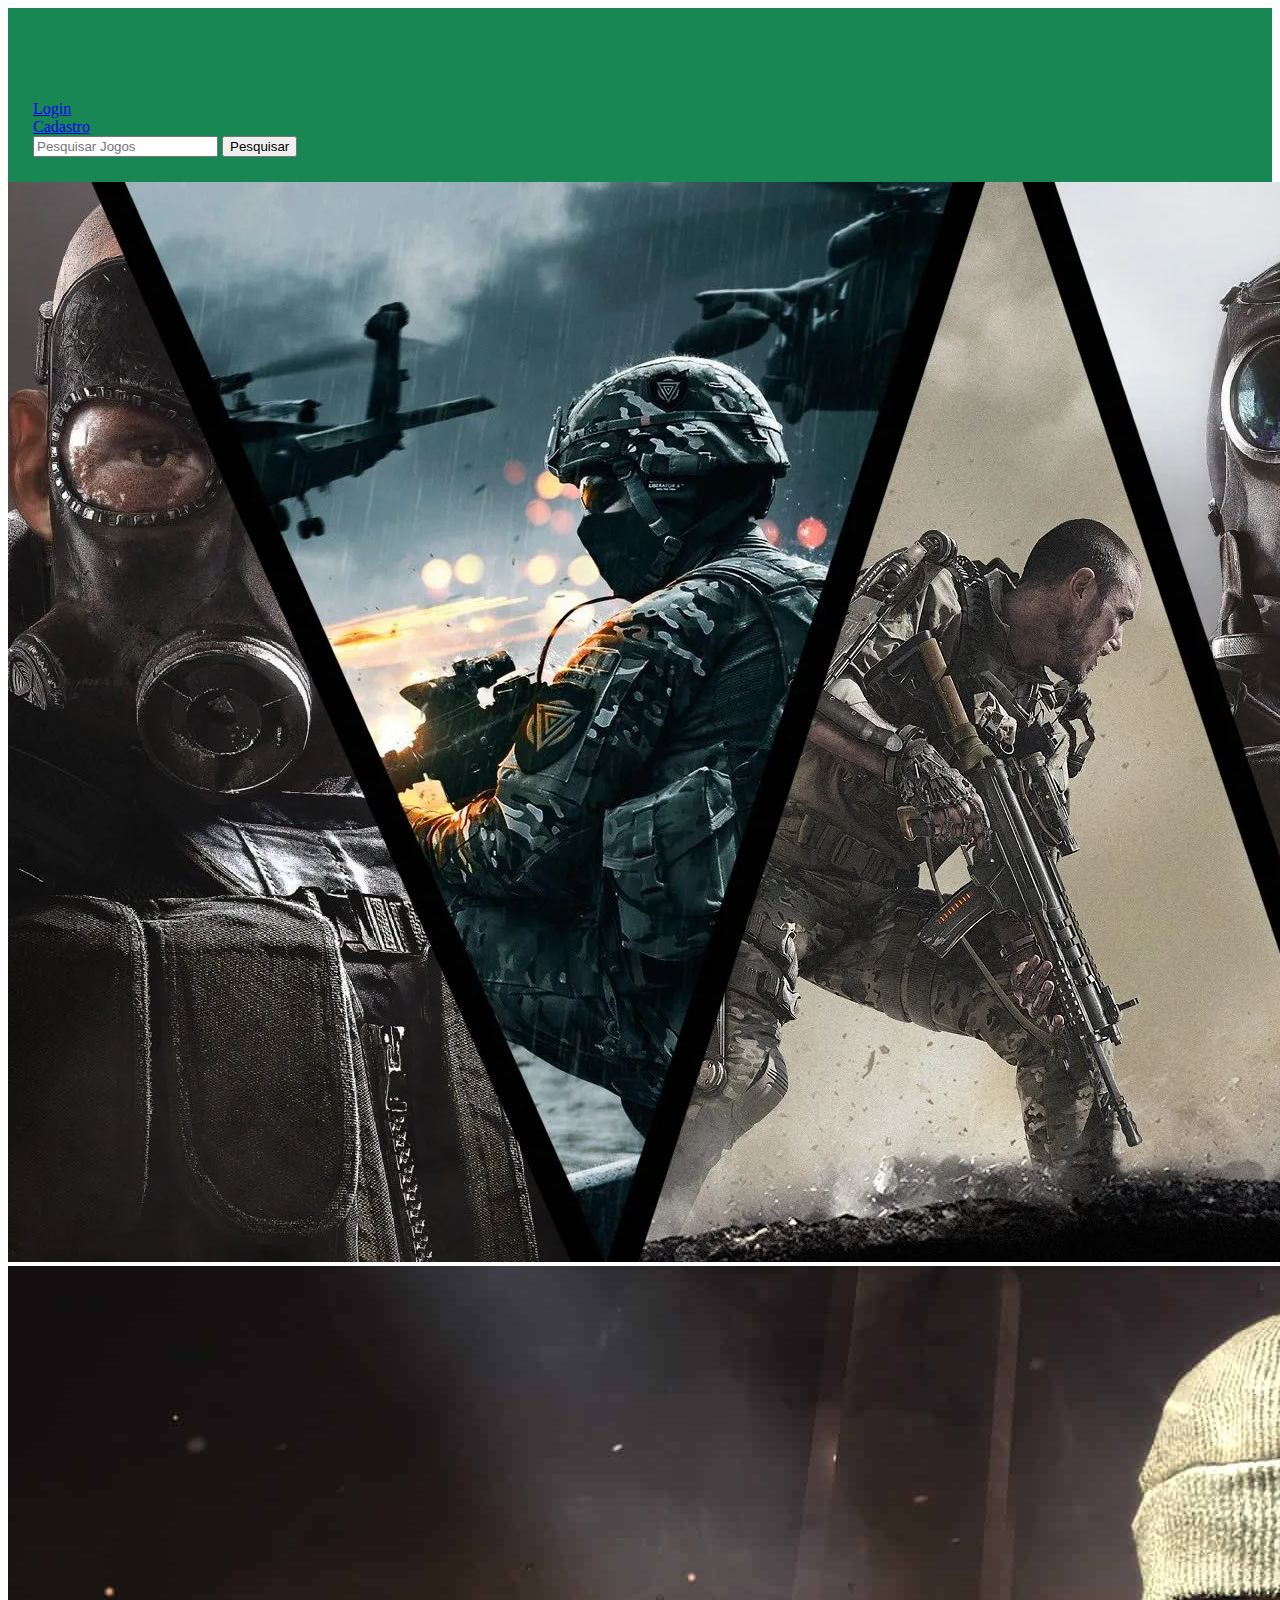
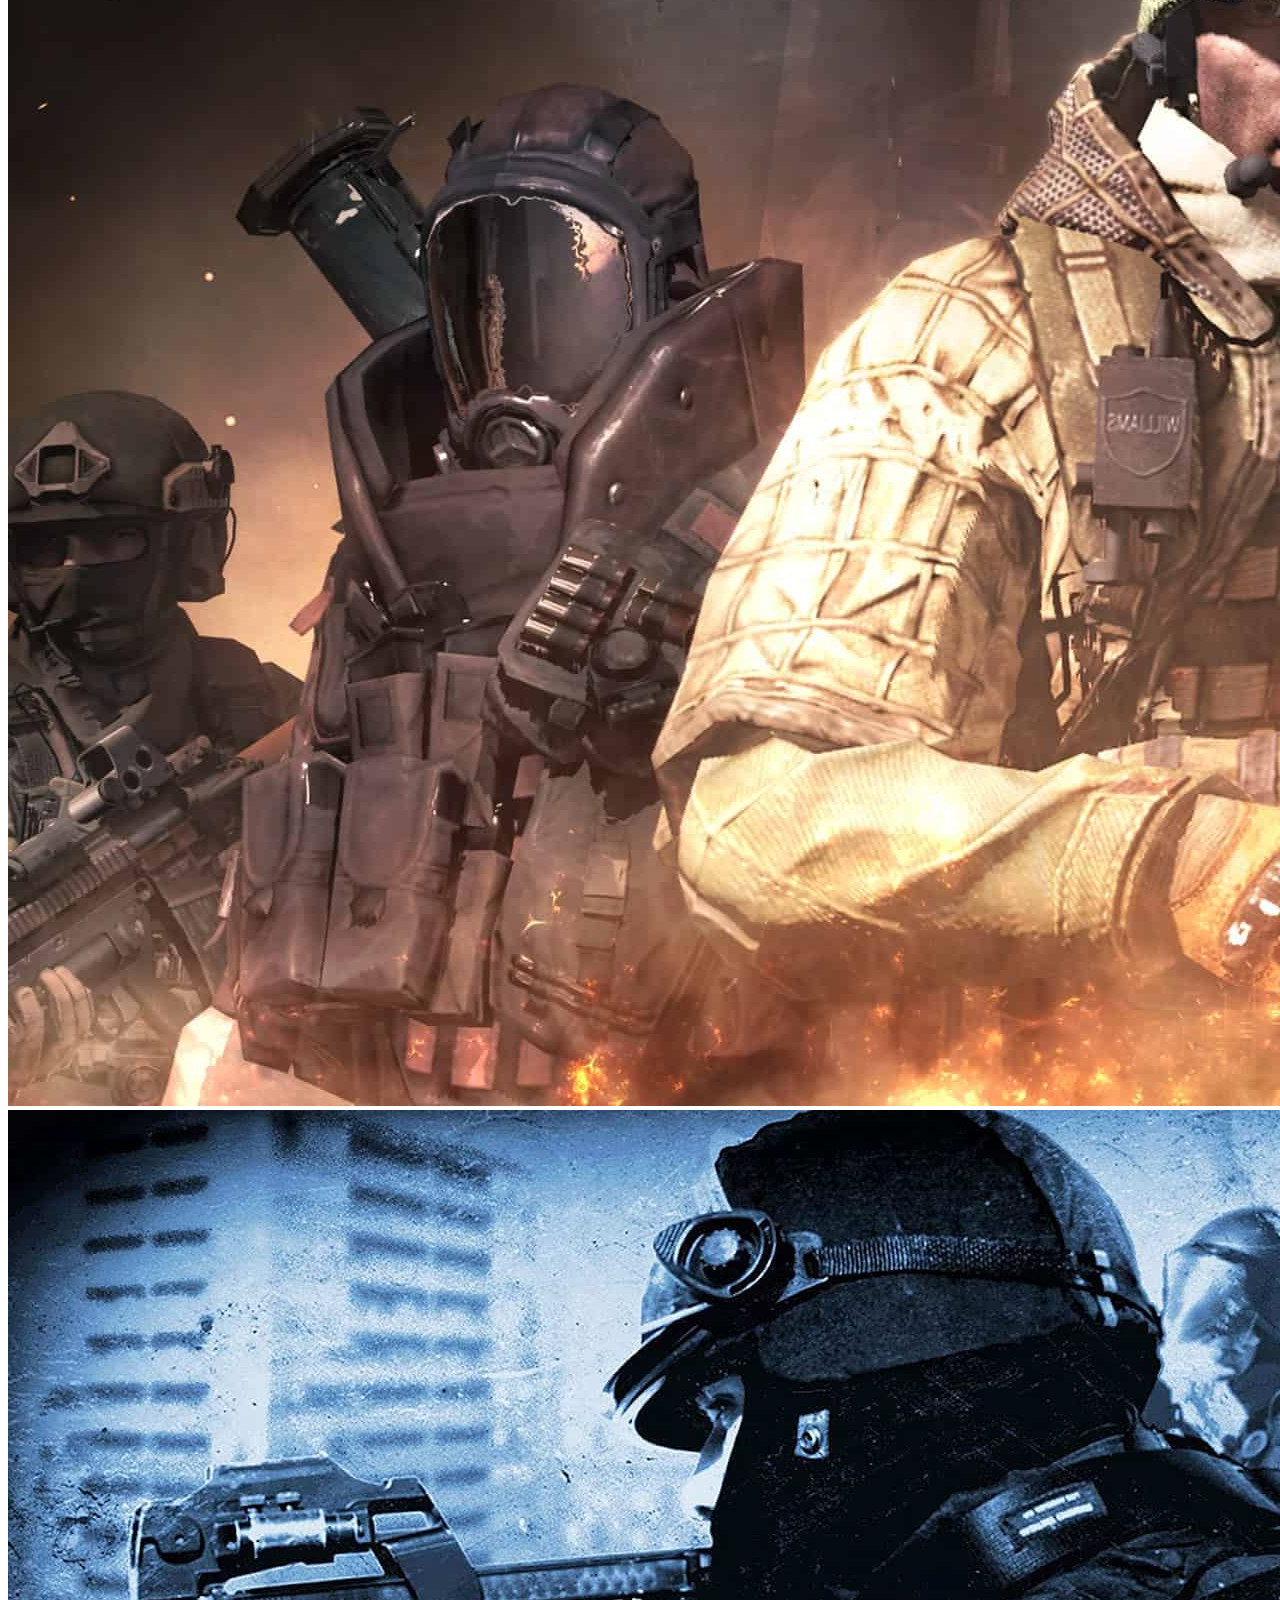
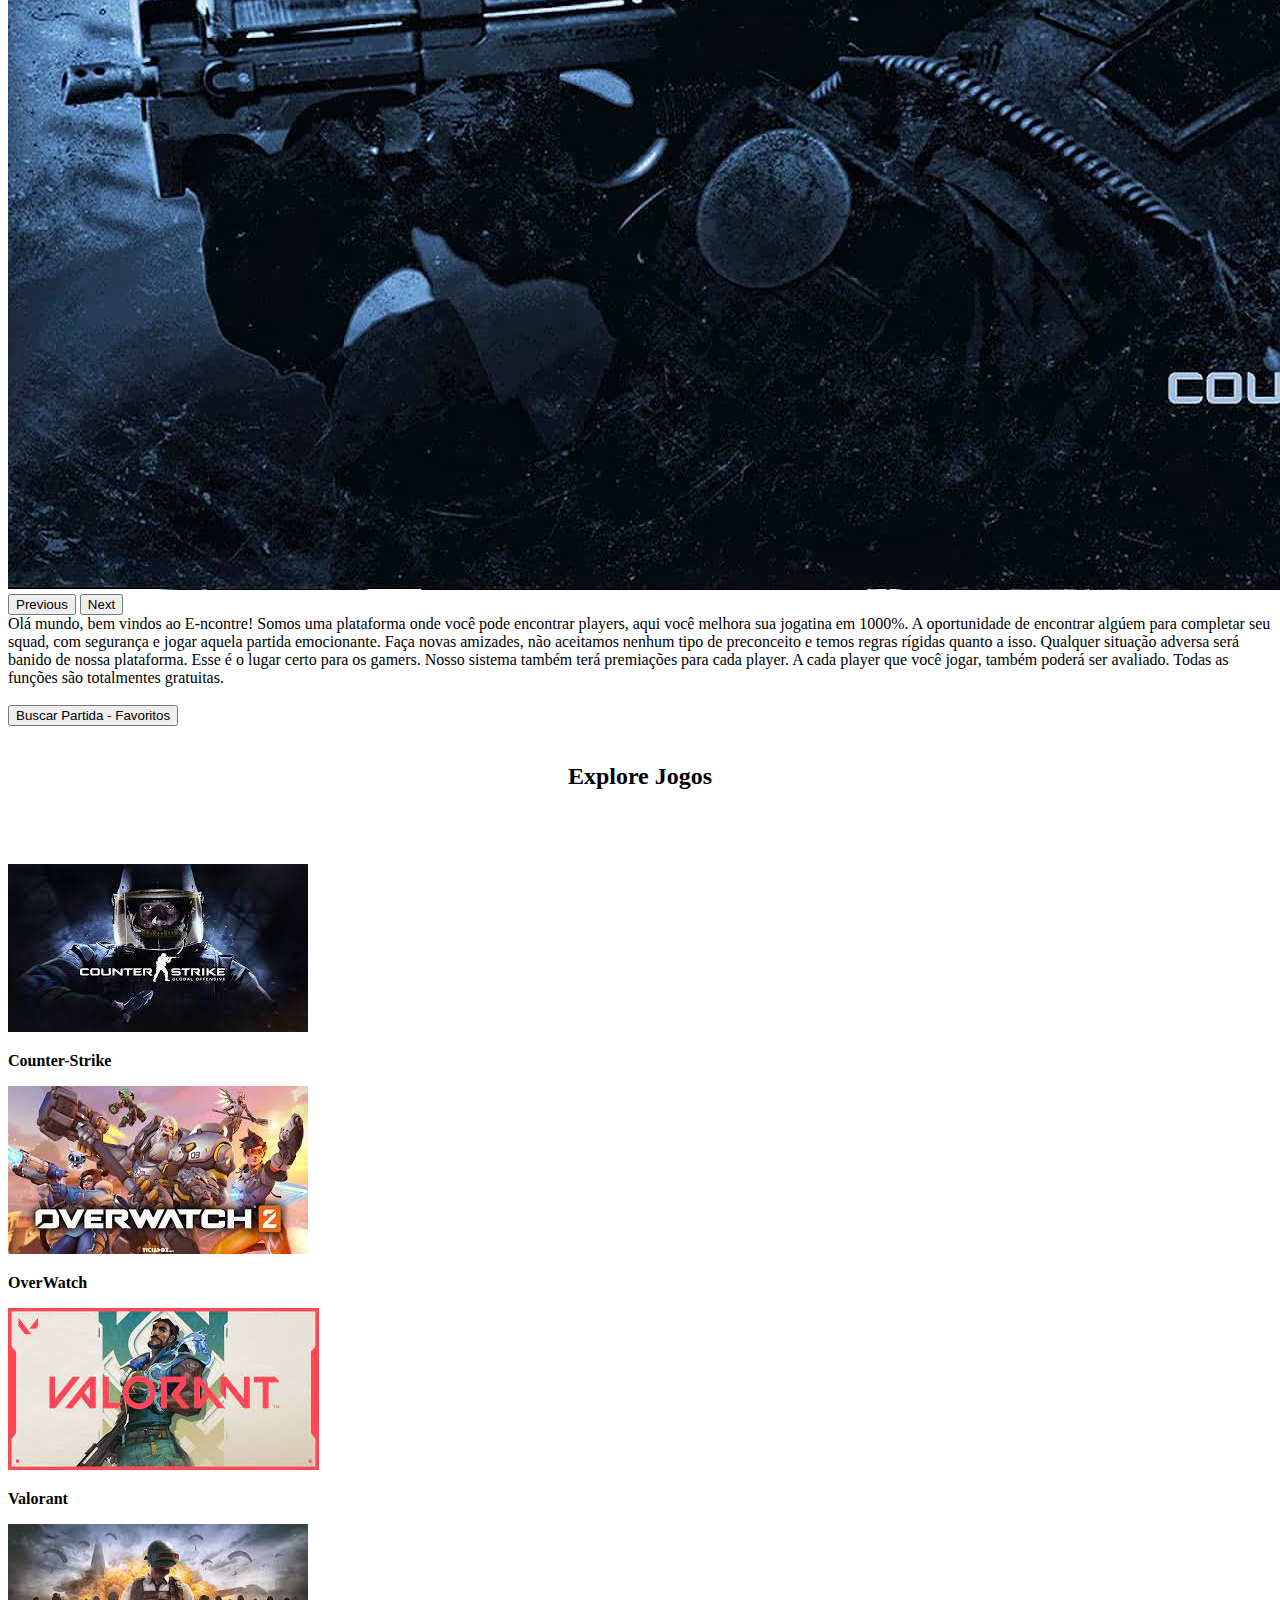
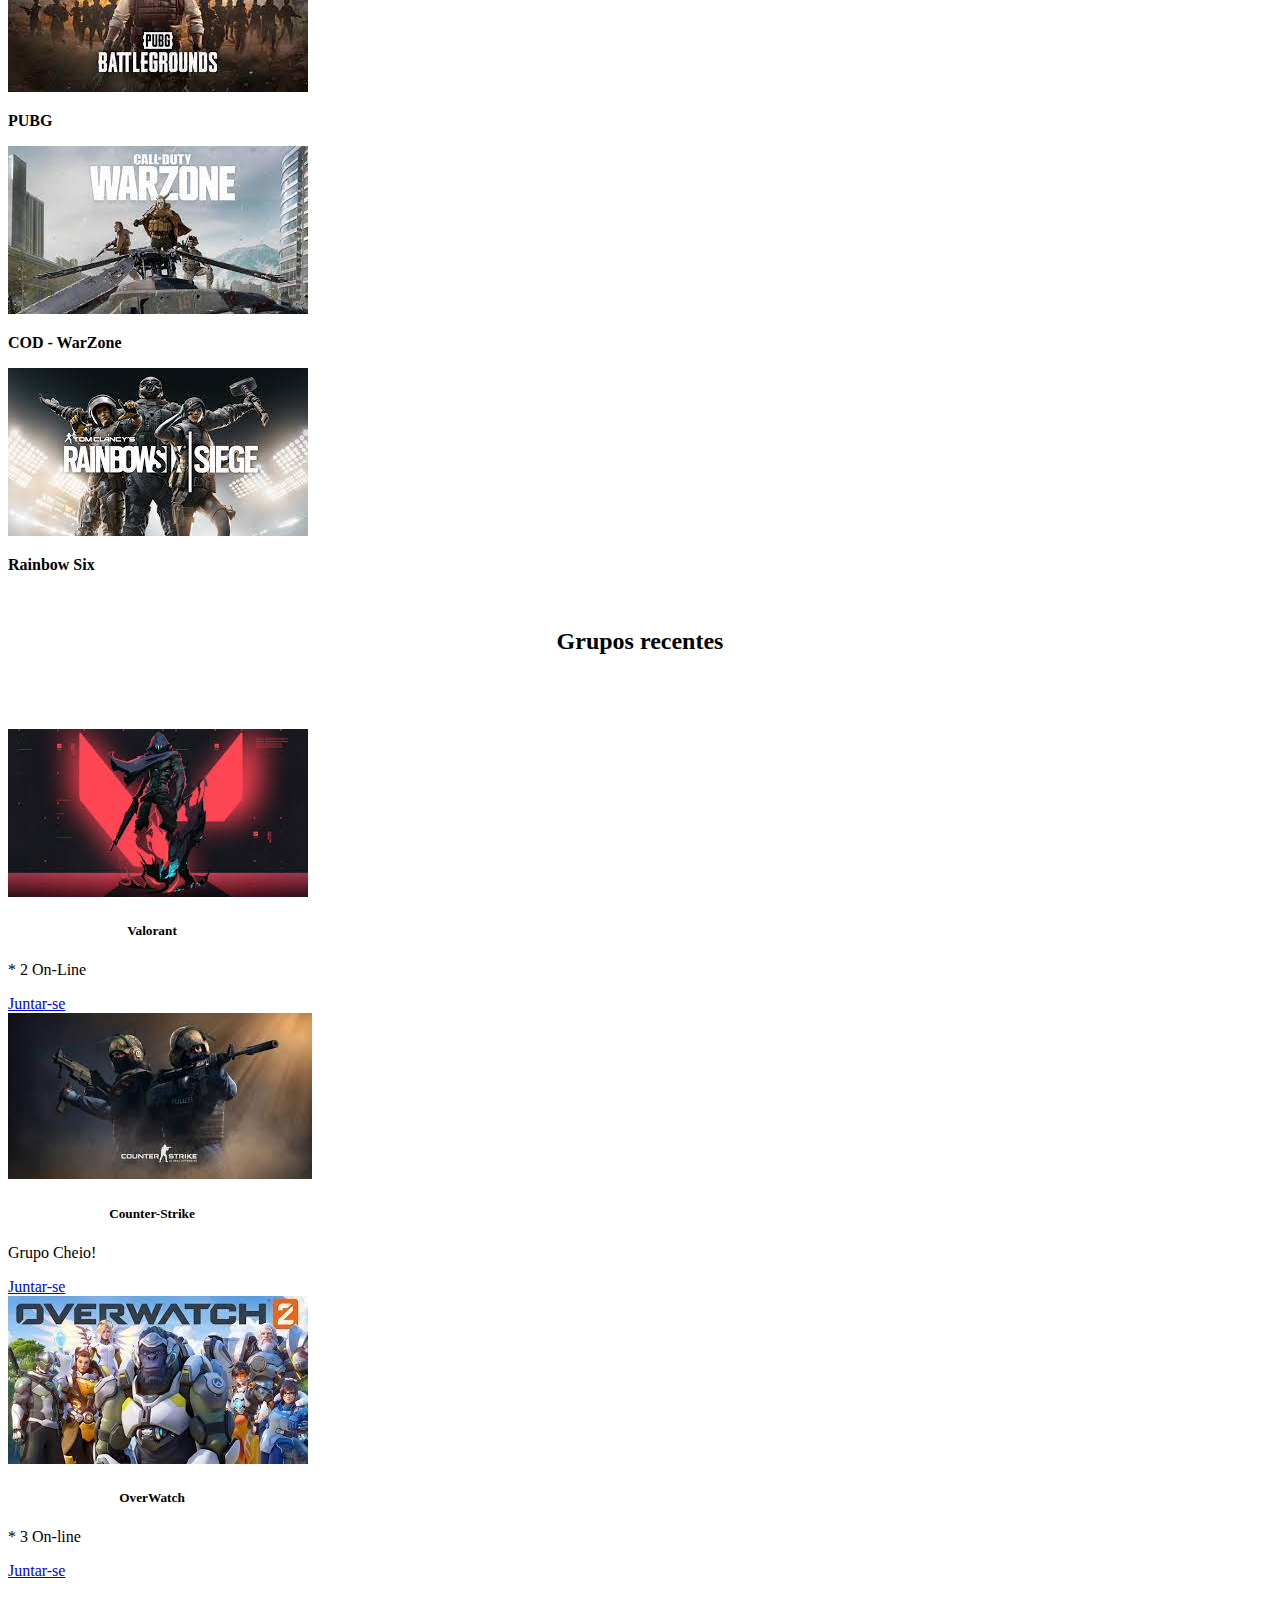
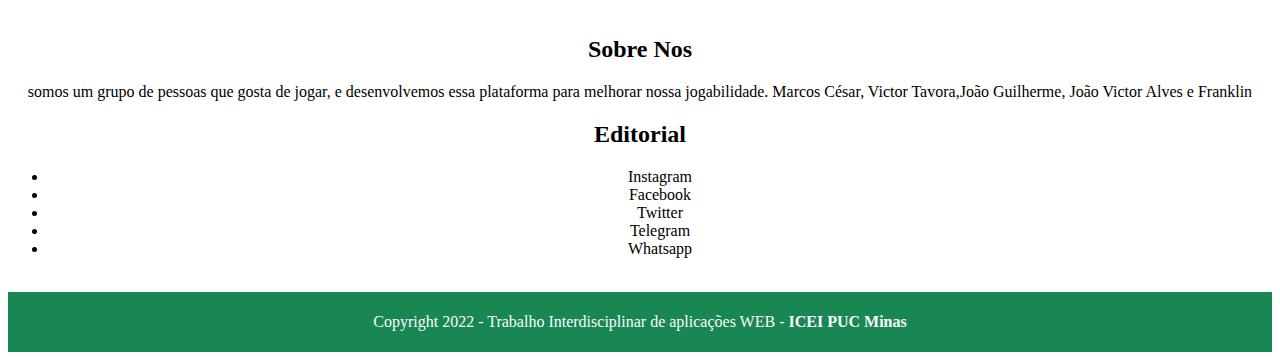
==== codigo/index.html @ c1f44124 "Add files via upload" ====
<!doctype html>
<html lang="pt-br">
  <head>
    <meta charset="utf-8">
    <meta name="viewport" content="width=device-width, initial-scale=1">
    <title>Site TIAW</title>
    <link href="https://cdn.jsdelivr.net/npm/bootstrap@5.2.1/dist/css/bootstrap.min.css" rel="stylesheet" integrity="sha384-iYQeCzEYFbKjA/T2uDLTpkwGzCiq6soy8tYaI1GyVh/UjpbCx/TYkiZhlZB6+fzT" crossorigin="anonymous">
    <link rel="stylesheet" href="estilo.css">
  </head>
  <body>

    <header class="container header">
      <nav class="navbar bg-light">
        <div class="container-fluid">
          <img src="E-ncontre.png" alt="Logo" class="logo">
          
          <div class="alert alert-primary" role="alert">
            <a href="login.html" class="alert-link">Login</a>
          </div>
          <div class="alert alert-primary" role="alert">
             <a href="cadastro.html" class="alert-link">Cadastro</a>
          </div>
          
          <form class="d-flex" role="search">
            <input class="form-control me-2" type="search" placeholder="Pesquisar Jogos" aria-label="Search">
            <button class="btn btn-outline-success" type="submit">Pesquisar</button>
          </form>
        </div>
      </nav>

    </header>

    <main class="container">

      <section class="row banner">

        <div id="carouselExampleControls" class="carousel slide" data-bs-ride="carousel">
          <div class="carousel-inner">
            <div class="carousel-item active">
              <img src="Melhores-jogos-fps-de-2017.webp" class="d-block w-100" alt="...">
            </div>
            <div class="carousel-item">
              <img src="Jogos-Grátis-FPS-Na-Stea.jpg" class="d-block w-100" alt="...">
            </div>
            <div class="carousel-item">
              <img src="jogos-de-tiro.jpg" class="d-block w-100" alt="...">
            </div>
          </div>
          <button class="carousel-control-prev" type="button" data-bs-target="#carouselExampleControls" data-bs-slide="prev">
            <span class="carousel-control-prev-icon" aria-hidden="true"></span>
            <span class="visually-hidden">Previous</span>
          </button>
          <button class="carousel-control-next" type="button" data-bs-target="#carouselExampleControls" data-bs-slide="next">
            <span class="carousel-control-next-icon" aria-hidden="true"></span>
            <span class="visually-hidden">Next</span>
          </button>
        </div>

      </section>

      <section> Olá mundo, bem vindos ao E-ncontre!
            Somos uma plataforma onde você pode encontrar players, aqui você melhora sua jogatina em 1000%. A oportunidade de encontrar algúem para completar seu squad, com segurança e jogar aquela partida emocionante.
            Faça novas amizades, não aceitamos nenhum tipo de preconceito e temos regras rígidas quanto a isso. Qualquer situação adversa será banido de nossa plataforma.
            Esse é o lugar certo para os gamers. Nosso sistema também terá premiações para cada player.
            A cada player que você jogar, também poderá ser avaliado.
            Todas as funções são totalmentes gratuitas.
      </section>

      <section class="texto principal">

        <div class="d-grid gap-2">
          <br>
          <button class="btn btn-primary" type="button">Buscar Partida - Favoritos</button>
        </div>
      
      </section>

      <br>

      <section class="row novidades">

        <h2 class="explorar">Explore Jogos</h2>
        <br><br><br>
        <div class="col-lg-4 col-sm-12 col-xs-12 col-md-12">
          <img src="cs.jpg" alt="Imagem novidade" class="imgnov">
          <strong><p>Counter-Strike</p></strong>
        </div>

        <div class="col-lg-4 col-sm-12 col-xs-12 col-md-12">
          <img src="overw.jpg" alt="Imagem novidade" class="imgnov">
          <strong><p>OverWatch</p></strong>
        </div>


        <div class="col-lg-4 col-sm-12 col-xs-12 col-md-12">
          <img src="val.jpg" alt="Imagem novidade" class="imgnov">
          <strong><p>Valorant</p></strong>
        </div>

        

        <div class="col-lg-4 col-sm-12 col-xs-12 col-md-12">
          <img src="pubg.jpg" alt="Imagem novidade" class="imgnov">
          <strong><p>PUBG</p></strong>
        </div>

        <div class="col-lg-4 col-sm-12 col-xs-12 col-md-12">
          <img src="warz.jpg" alt="Imagem novidade" class="imgnov">
          <strong><p>COD - WarZone</p></strong>
        </div>

        <div class="col-lg-4 col-sm-12 col-xs-12 col-md-12">
          <img src="r6.jpg" alt="Imagem novidade" class="imgnov">
          <strong><p>Rainbow Six</p></strong>
        </div>
<br>
        
  

      </section class="grupostodos">

      <section class="todosgrupos">
      <section class="row plataformas">

        <h2 class="gruposre">Grupos recentes</h2>
        <br><br><br>
        
        <div class="col-lg-4 col-sm-12 col-xs-12 col-md-12">

          <div class="card" style="width: 18rem;">
            <img src="valg.jpg" class="card-img-top" alt="fsdugf">
            <div class="card-body">
              <h5 class="card-title">Valorant</h5>
              <p class="card-text">* 2 On-Line</p>
              <a href="#" class="btn btn-primary">Juntar-se</a>
            </div>
          </div>

        </div>

        <div class="col-lg-4 col-sm-12 col-xs-12 col-md-12">

          <div class="card" style="width: 18rem;">
            <img src="csgo.jpg" class="card-img-top" alt="fsdugf">
            <div class="card-body">
              <h5 class="card-title">Counter-Strike</h5>
              <p class="card-text">Grupo Cheio!</p>
              <a href="#" class="btn btn-primary">Juntar-se</a>
            </div>
          </div>

        </div>

        <div class="col-lg-4 col-sm-12 col-xs-12 col-md-12">

          <div class="card" style="width: 18rem;">
            <img src="overw2.jpg" class="card-img-top" alt="fsdugf">
            <div class="card-body">
              <h5 class="card-title">OverWatch</h5>
              <p class="card-text">* 3 On-line</p>
              <a href="#" class="btn btn-primary">Juntar-se</a>
            </div>  
          </div>

        </div>

      </section>
    </section>

      <br>

      <br>

      <section class="row sobre">

        <div class="col-lg-8 col-sm-12 col-xs-12 col-md-12">
          <h2 class="sobre">Sobre Nos</h2>
          <p class="sobrenos">somos um grupo de pessoas que gosta de jogar, e desenvolvemos essa plataforma para melhorar nossa jogabilidade. 
Marcos César, Victor Tavora,João Guilherme, João Victor Alves e Franklin  </p>
        </div>

        <div class="col-lg-4 col-sm-12 col-xs-12 col-md-12">
          <h2>Editorial</h2>
          <ul class="list-group">
            <li class="list-group-item">Instagram</li>
            <li class="list-group-item">Facebook</li>
            <li class="list-group-item">Twitter</li>
            <li class="list-group-item">Telegram</li>
            <li class="list-group-item">Whatsapp</li>
          </ul>

      </section>

    </main>
<br>
    <footer class="container footer">

      <div>
        <p>Copyright 2022 - Trabalho Interdisciplinar de aplicações WEB - <strong>ICEI PUC Minas</strong></p>
      </div>

    </footer>
    
    <script src="https://cdn.jsdelivr.net/npm/bootstrap@5.2.1/dist/js/bootstrap.bundle.min.js" integrity="sha384-u1OknCvxWvY5kfmNBILK2hRnQC3Pr17a+RTT6rIHI7NnikvbZlHgTPOOmMi466C8" crossorigin="anonymous"></script>
  </body>
</html>
---- codigo/estilo.css ----
/*cabecalho inicio*/
.logo{
    max-width: 250px;
}

header{
    background-color: #198754;
    padding: 5px;
}


.navbar{
   margin: 10px;
   padding: 10px;
}



@media screen and (max-width: 600px){
    .nav{
        display: none;
        position: absolute;
        top: 40px;
        left: 50%;
        margin-left: -90px;
    }

    .img1{
        margin: 0px -20px;
        max-width: 380px;
    }

}

@media screen and (min-width: 601px) and ( max-width: 850px){
    .img1{
        margin: 0px -20px;
        max-width: 580px;
    }
}

@media screen and (min-width: 601px) and (max-width: 1200px){
    .nav{
        top: 40px;
        left: 50%;
        margin-left: -90px;
    }

    .img1{
        margin: 0px 0px;
        max-width: 500px;
    }
}




/*cabecalho fim*/
/*---------------------------*/

/*main inicio*/



.todosgrupos{
    background-color: #ffffff;
}

.explorar{
    text-align: center;
}

.gruposre{
    text-align: center;
}

.card-title{
    text-align: center;
}


/*main fim*/

/*---------------------------*/
/*rodape inicio*/

.bloco{
    background-color: #3c253d;
}

.final{
    color: white;
    text-align: center;
}

footer{
    background-color: #198754;
    text-align: center;
    color: #fafafa;
    padding: 5px;
}

.sobre{
    text-align: center;
}


/*rodape fim */
/*---------------------------*/
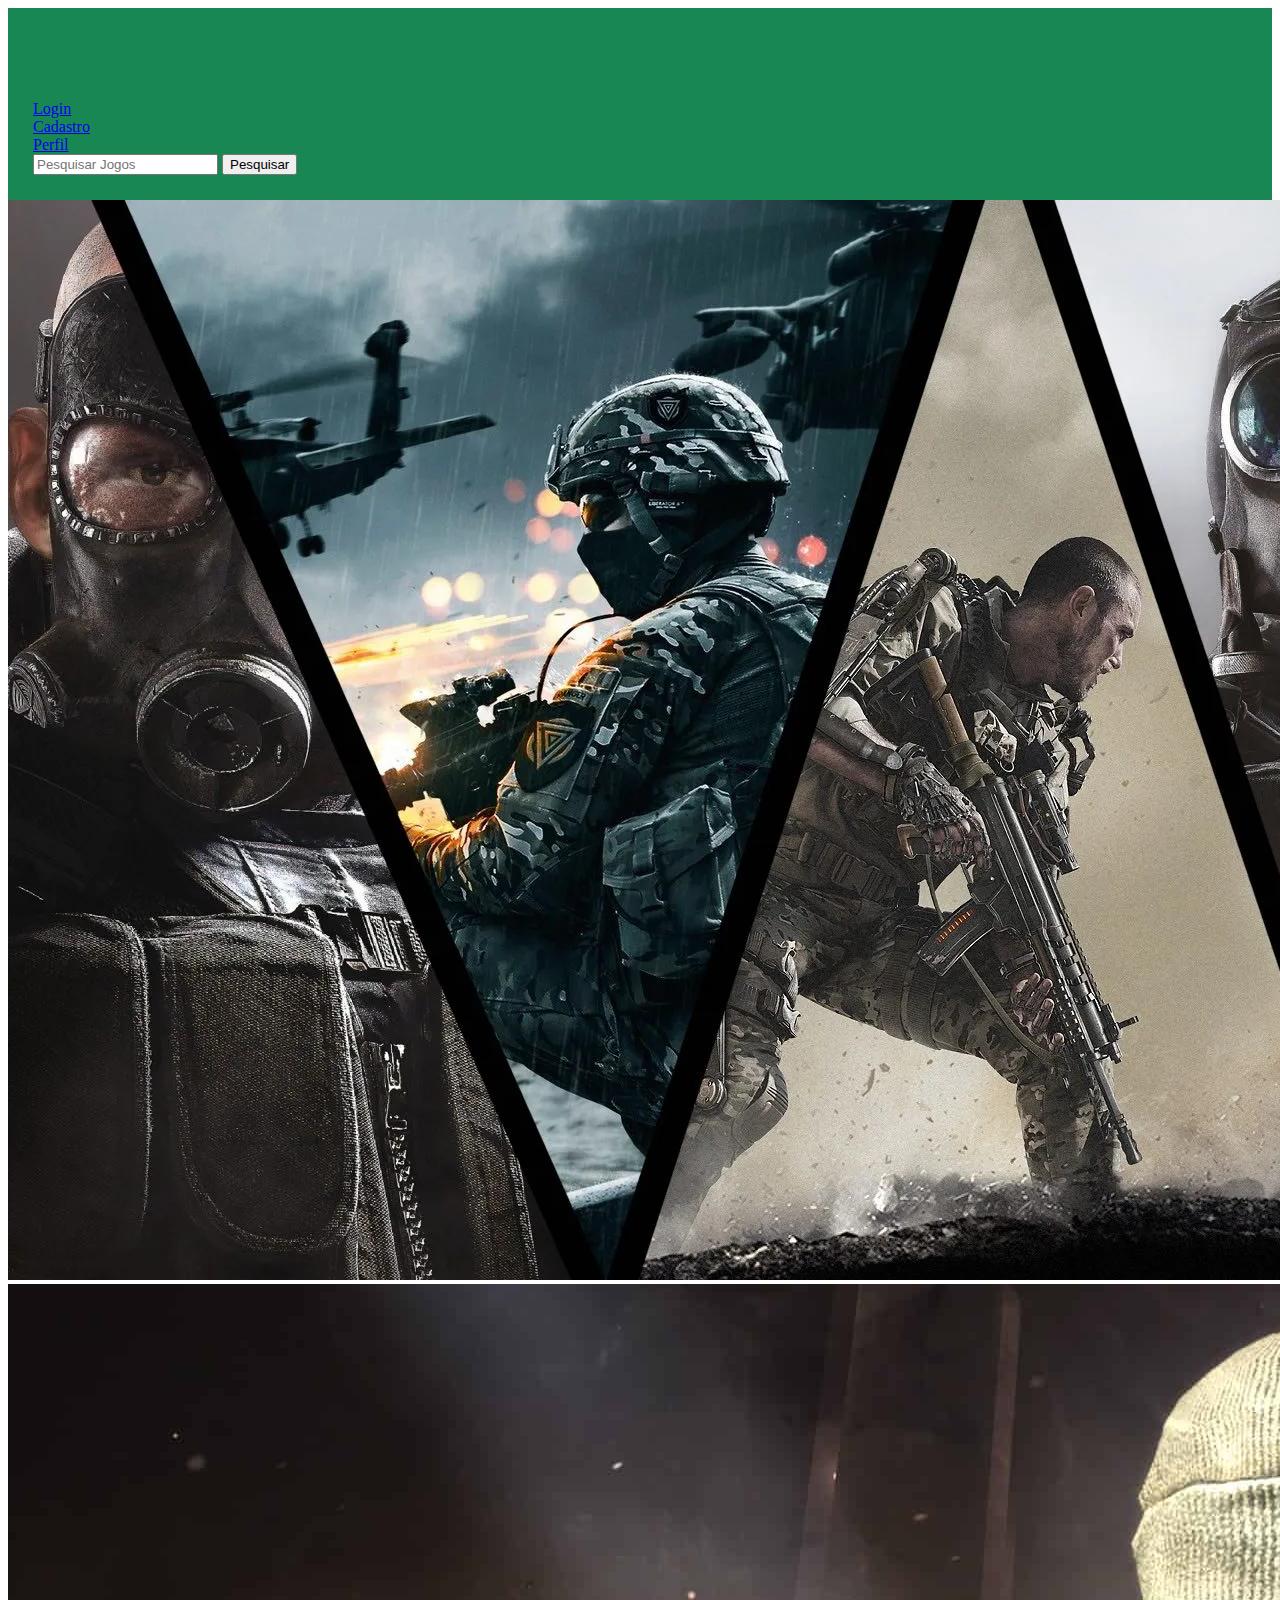
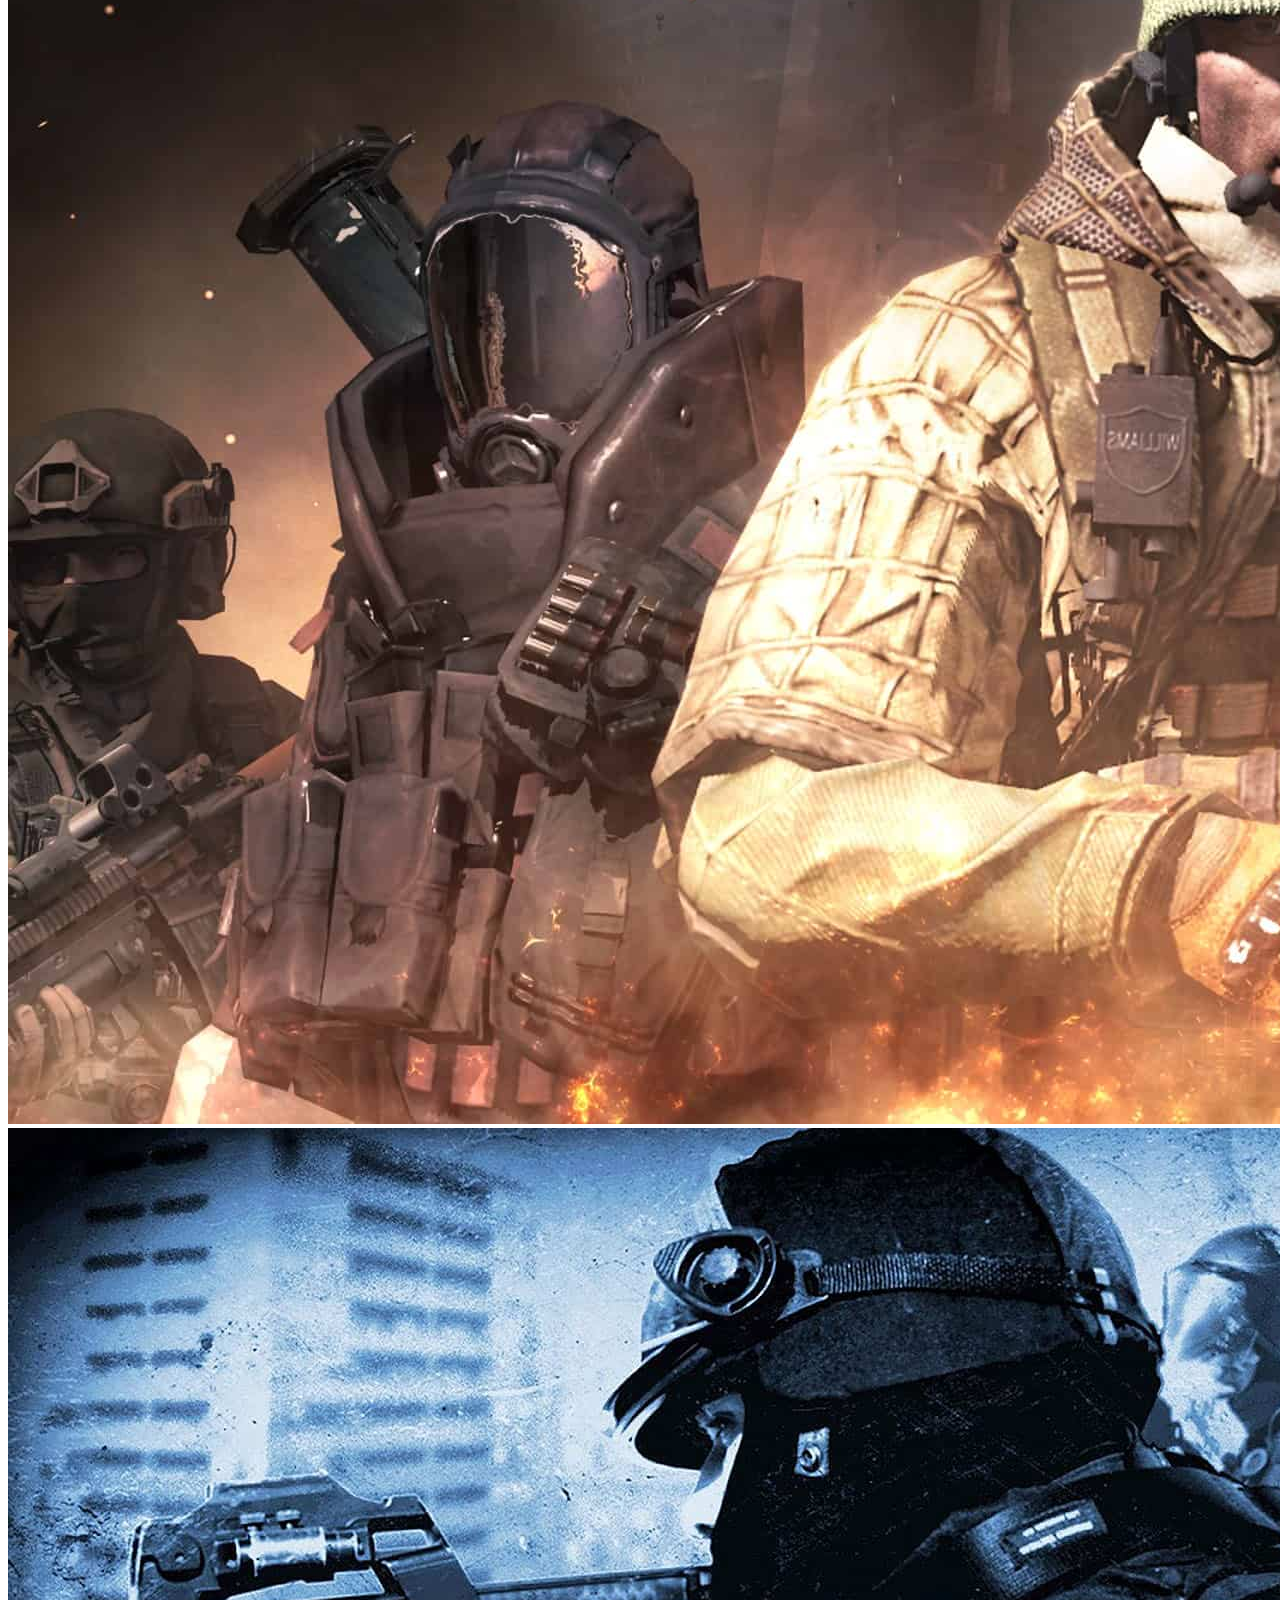
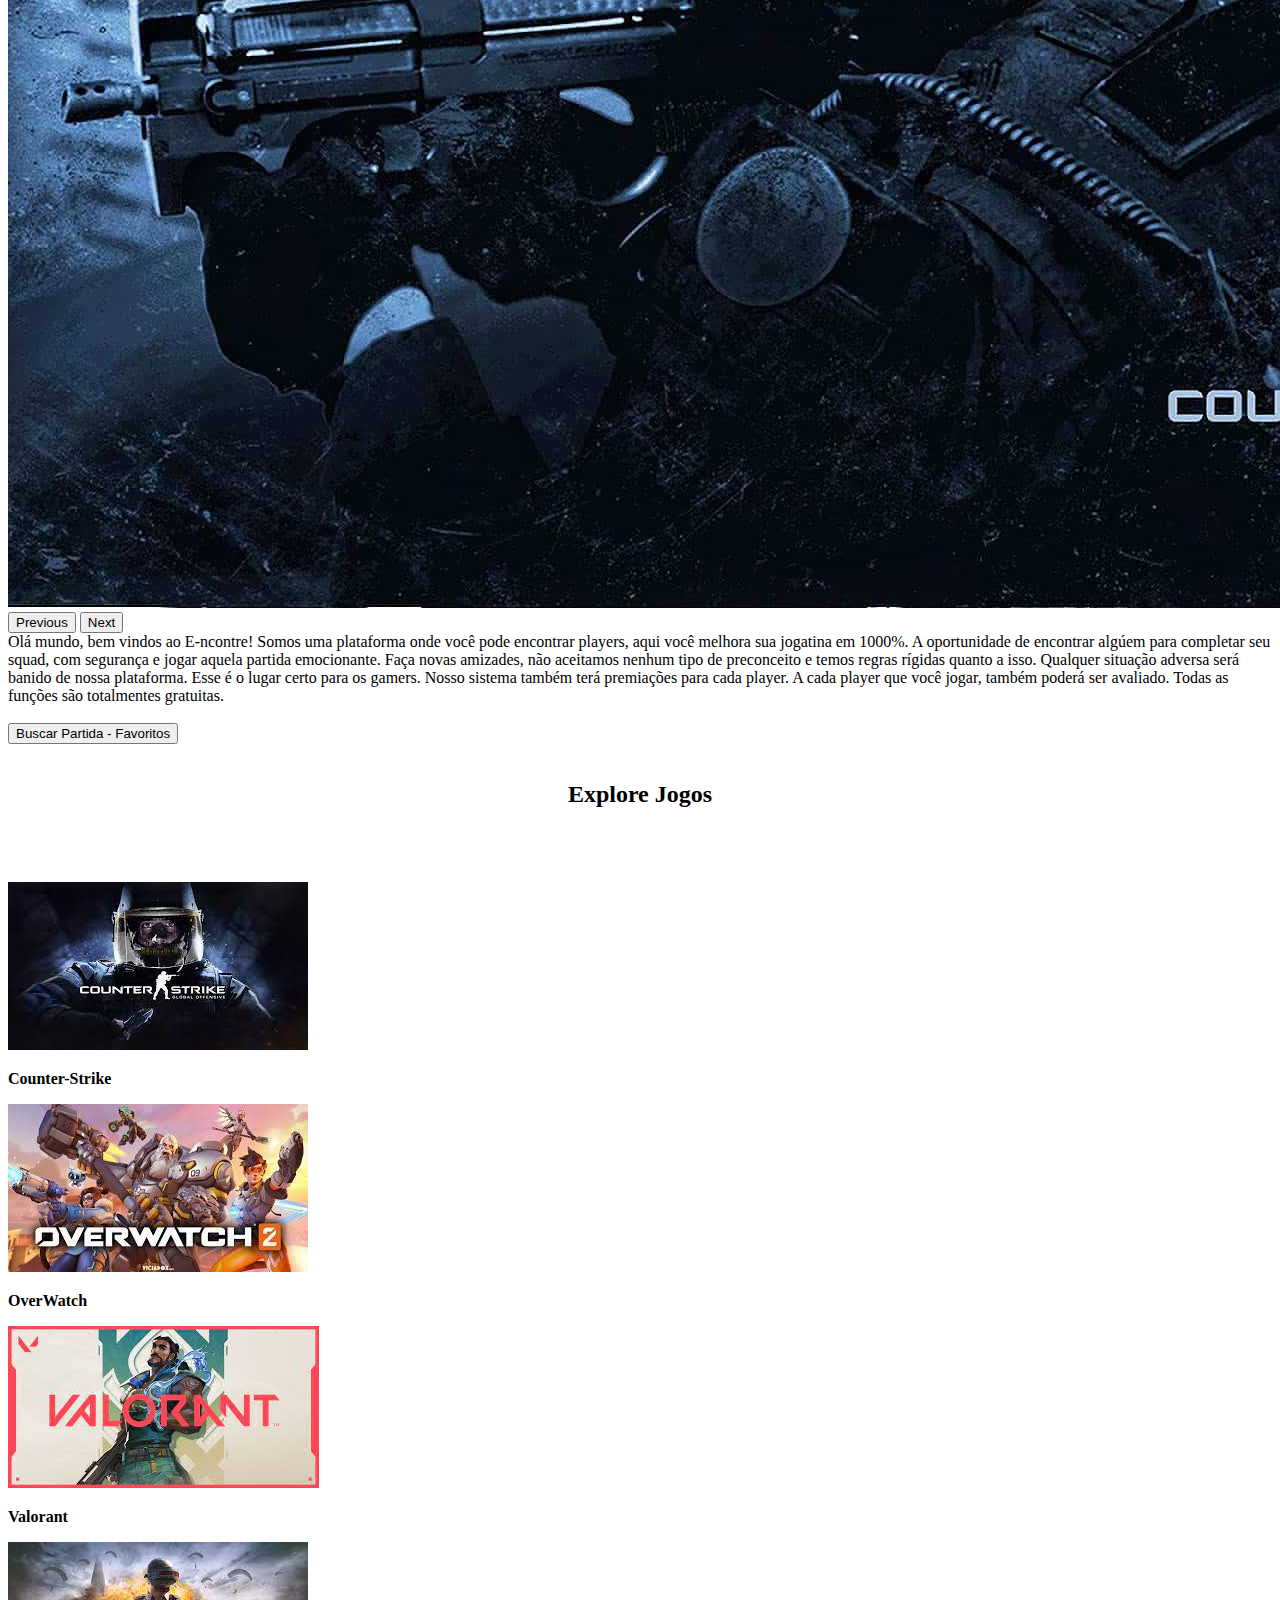
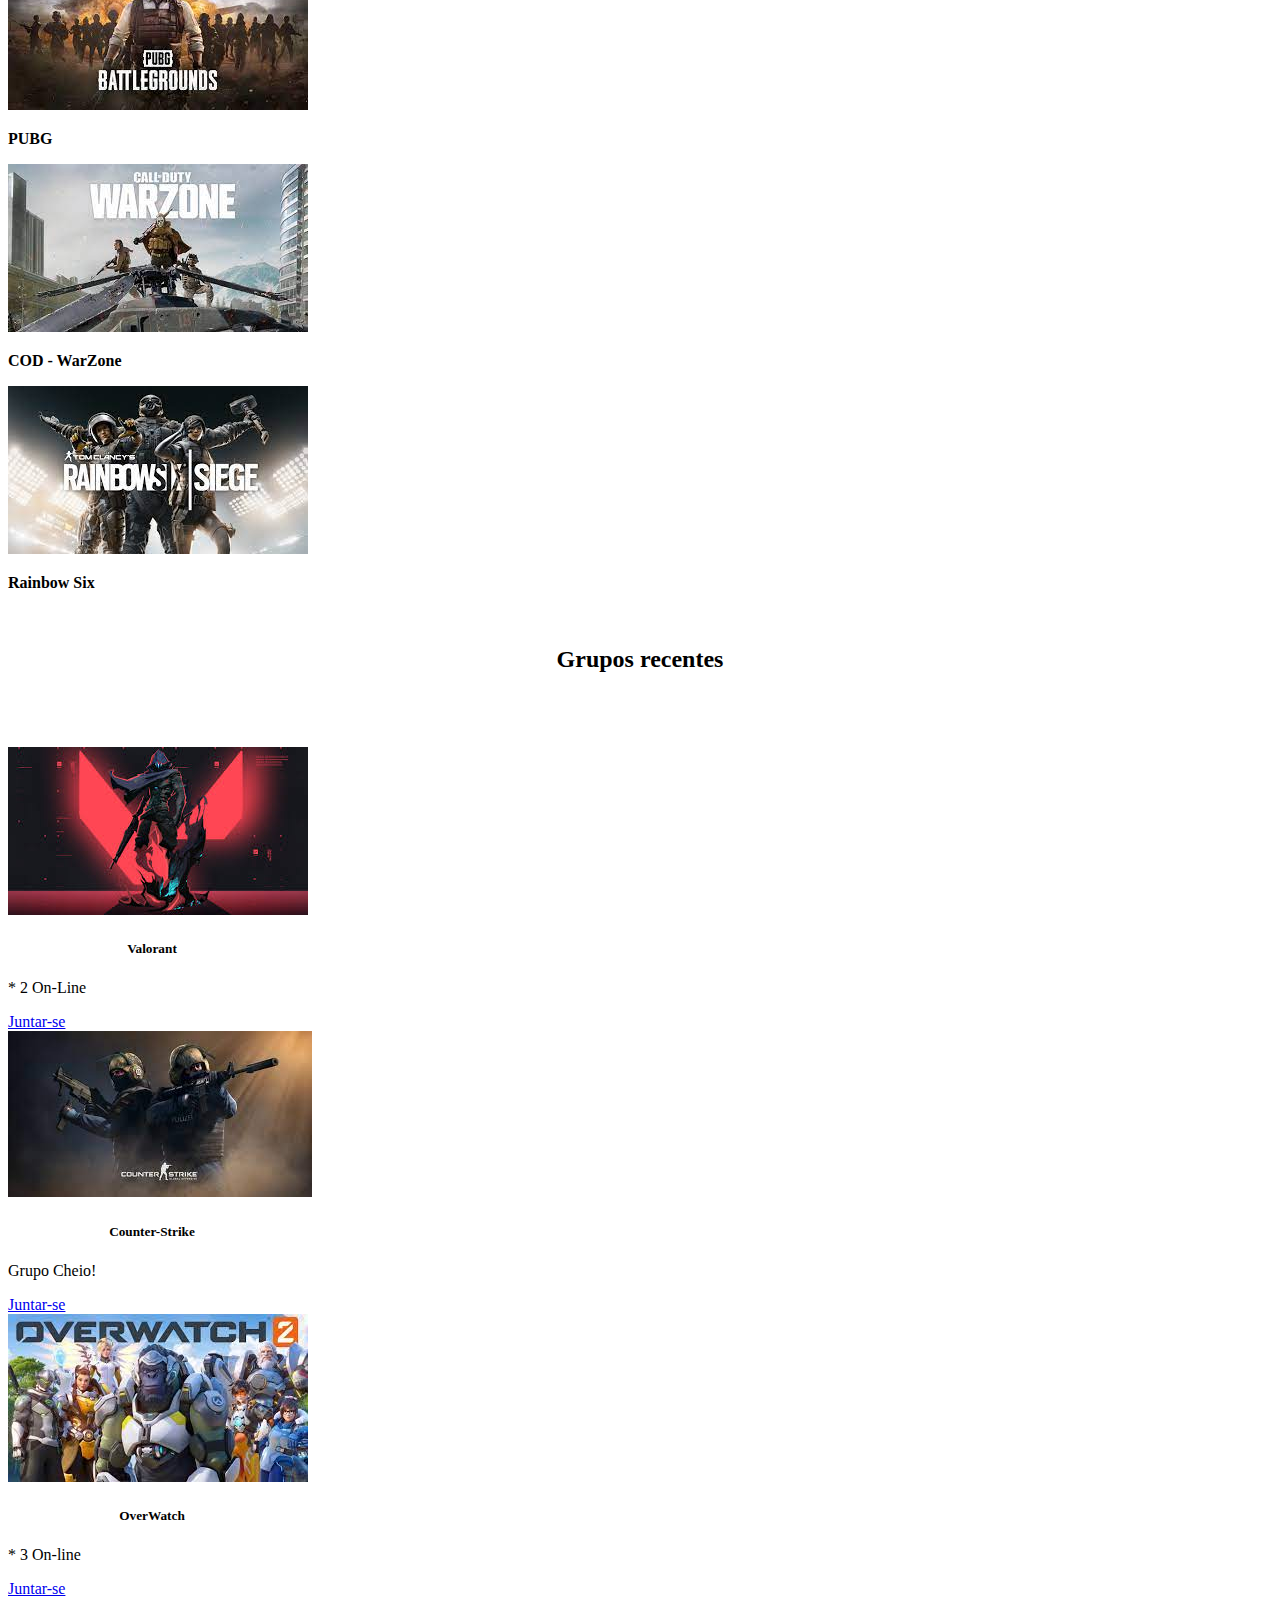
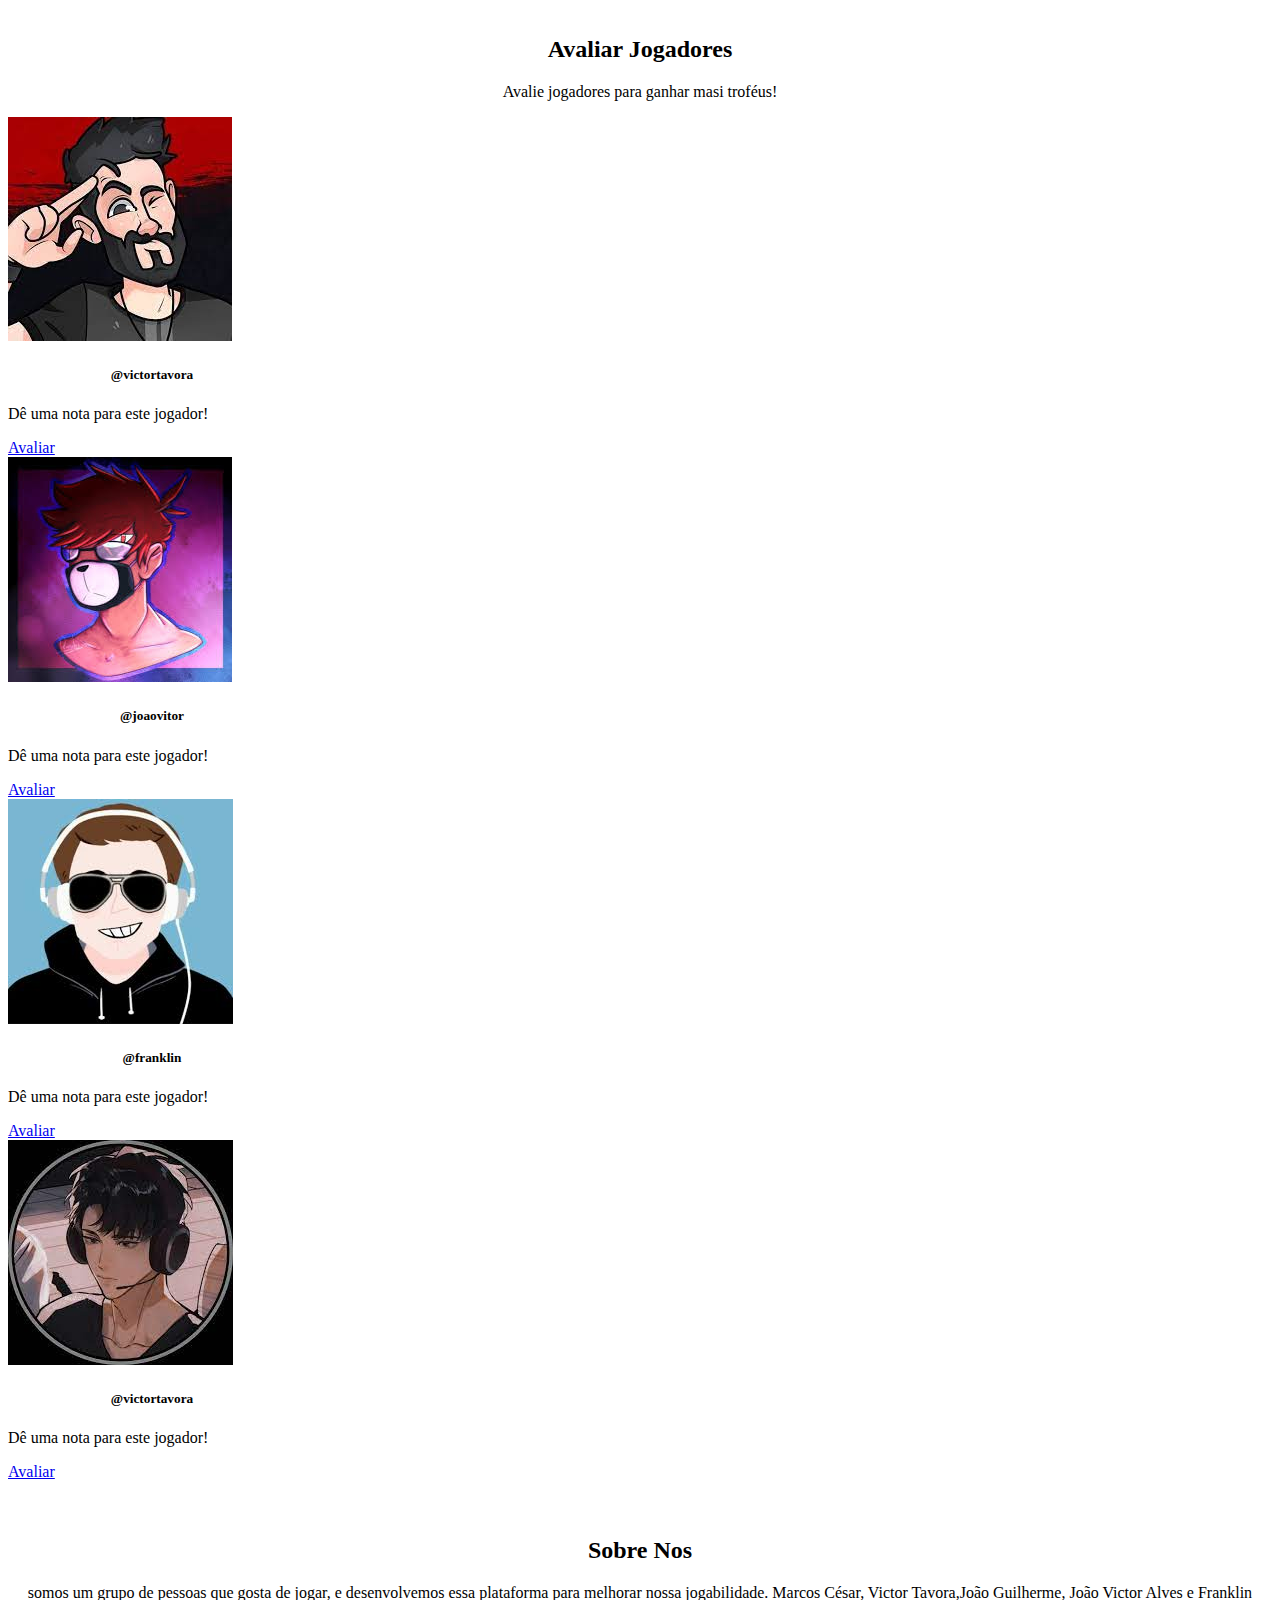
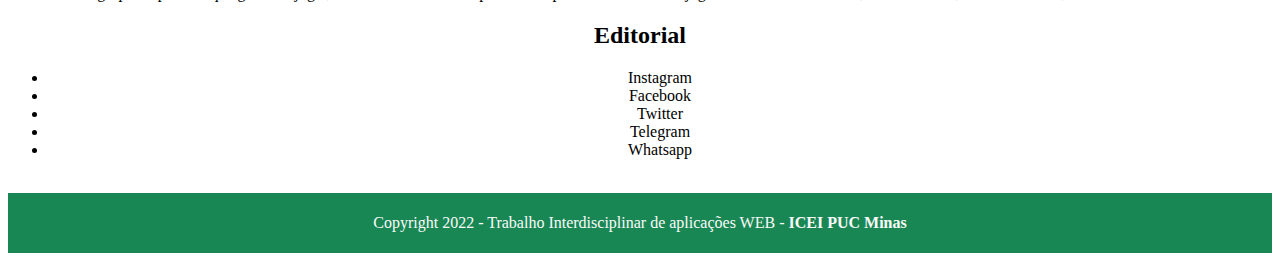
==== commit 2dae59c5: "Add files via upload" ====
--- a/codigo/index.html
+++ b/codigo/index.html
@@ -20,6 +20,9 @@
           <div class="alert alert-primary" role="alert">
              <a href="cadastro.html" class="alert-link">Cadastro</a>
           </div>
+          <div class="alert alert-primary" role="alert">
+            <a href="x" class="alert-link">Perfil</a>
+         </div>
           
           <form class="d-flex" role="search">
             <input class="form-control me-2" type="search" placeholder="Pesquisar Jogos" aria-label="Search">
@@ -72,6 +75,9 @@
           <br>
           <button class="btn btn-primary" type="button">Buscar Partida - Favoritos</button>
         </div>
+
+
+        
       
       </section>
 
@@ -159,6 +165,7 @@
               <h5 class="card-title">OverWatch</h5>
               <p class="card-text">* 3 On-line</p>
               <a href="#" class="btn btn-primary">Juntar-se</a>
+              <br><br>
             </div>  
           </div>
 
@@ -166,6 +173,51 @@
 
       </section>
     </section>
+
+    <section class="avaliacoes">
+    <section class="row plataformas">
+      
+      <h2 class="avaliar">Avaliar Jogadores</h2>
+      <p class="avalietexto">Avalie jogadores para ganhar masi troféus!</p>
+
+      <div class="card" style="width: 18rem;">
+        <img src="perfil1.jpg" class="card-img-top" alt="...">
+        <div class="card-body">
+          <h5 class="card-title">@victortavora</h5>
+          <p class="card-text">Dê uma nota para este jogador!</p>
+          <a href="#" class="btn btn-primary">Avaliar</a>
+        </div>
+      </div>
+
+      <div class="card" style="width: 18rem;">
+        <img src="perfil5.jpg" class="card-img-top" alt="...">
+        <div class="card-body">
+          <h5 class="card-title">@joaovitor</h5>
+          <p class="card-text">Dê uma nota para este jogador!</p>
+          <a href="#" class="btn btn-primary">Avaliar</a>
+        </div>
+      </div>
+
+      <div class="card" style="width: 18rem;">
+        <img src="perfil6.jpg" class="card-img-top" alt="...">
+        <div class="card-body">
+          <h5 class="card-title">@franklin</h5>
+          <p class="card-text">Dê uma nota para este jogador!</p>
+          <a href="#" class="btn btn-primary">Avaliar</a>
+        </div>
+      </div>
+
+      <div class="card" style="width: 18rem;">
+        <img src="perfil4.jpg" class="card-img-top" alt="...">
+        <div class="card-body">
+          <h5 class="card-title">@victortavora</h5>
+          <p class="card-text">Dê uma nota para este jogador!</p>
+          <a href="#" class="btn btn-primary">Avaliar</a>
+        </div>
+      </div>
+      
+    </section>
+  </section>
 
       <br>
 
--- a/codigo/estilo.css
+++ b/codigo/estilo.css
@@ -78,7 +78,13 @@
     text-align: center;
 }
 
+.avaliar{
+    text-align: center;
+}
 
+.avalietexto{
+    text-align: center;
+}
 /*main fim*/
 
 /*---------------------------*/
